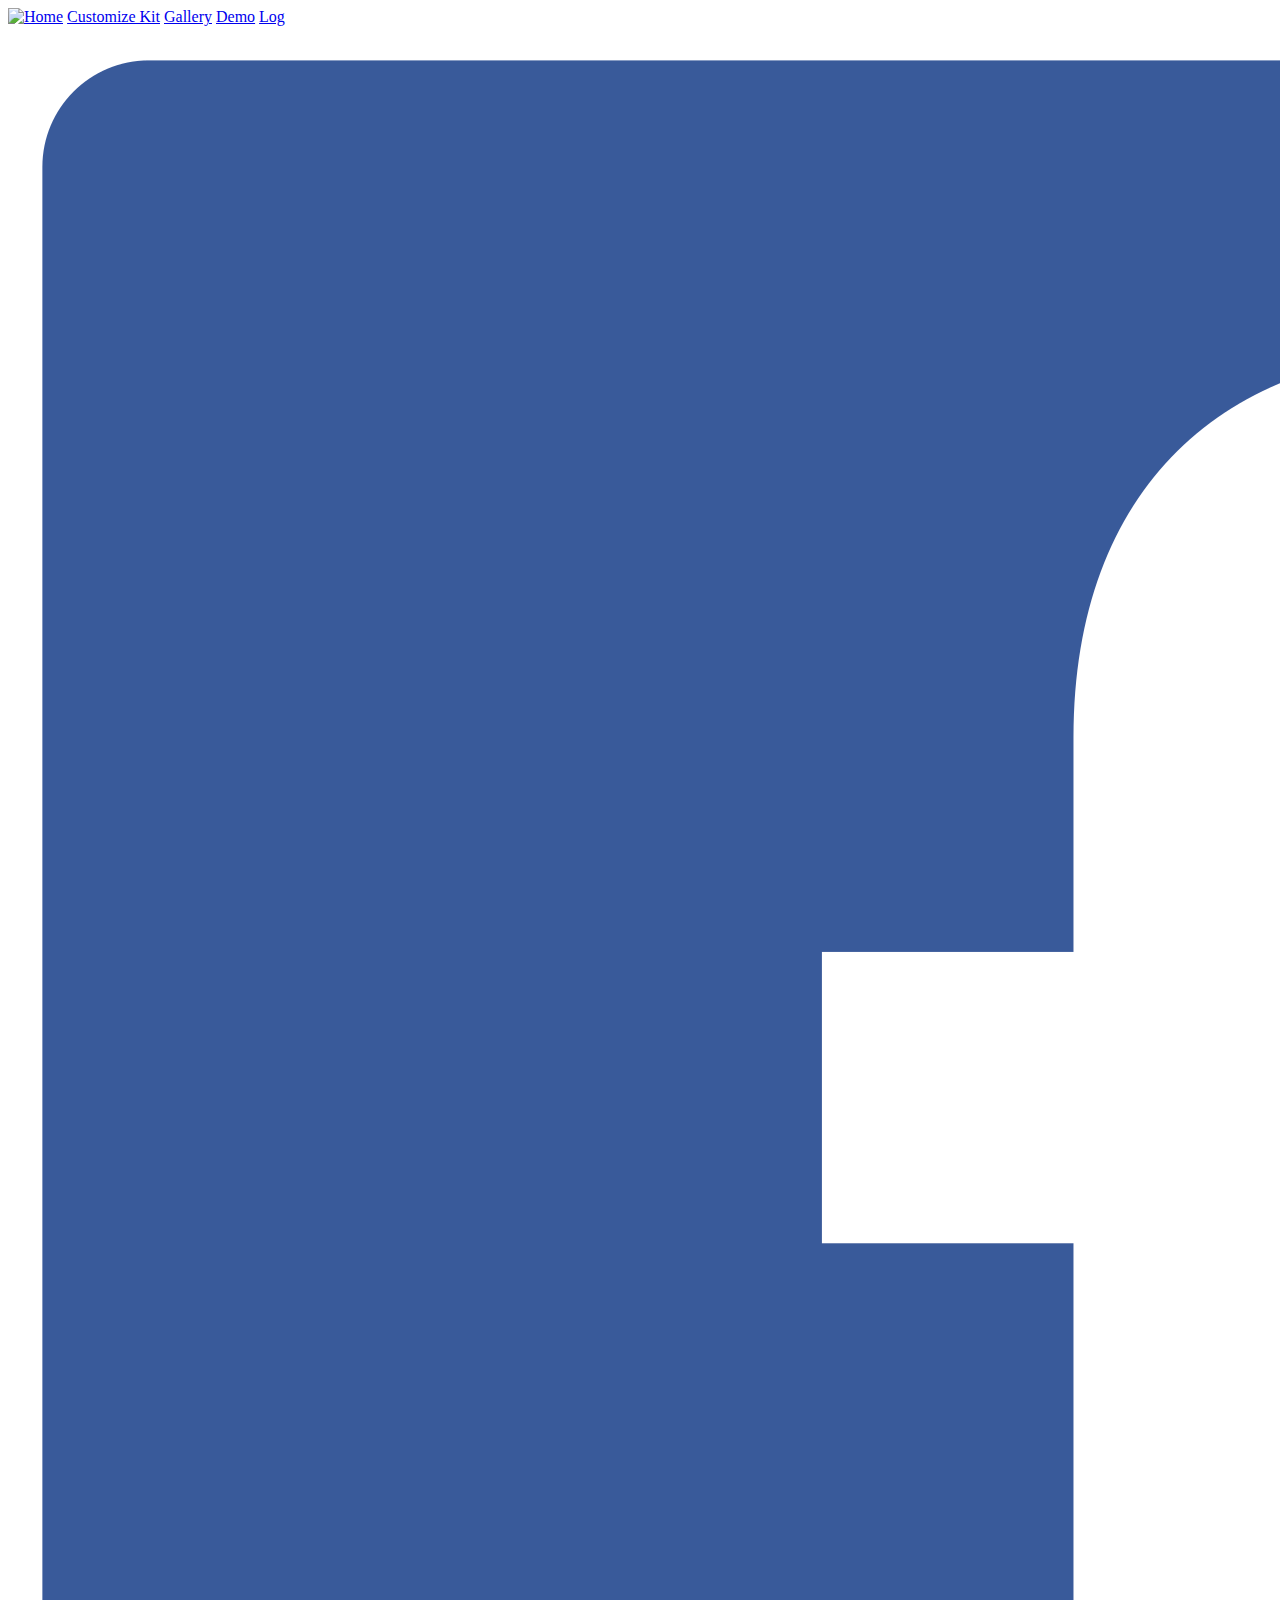
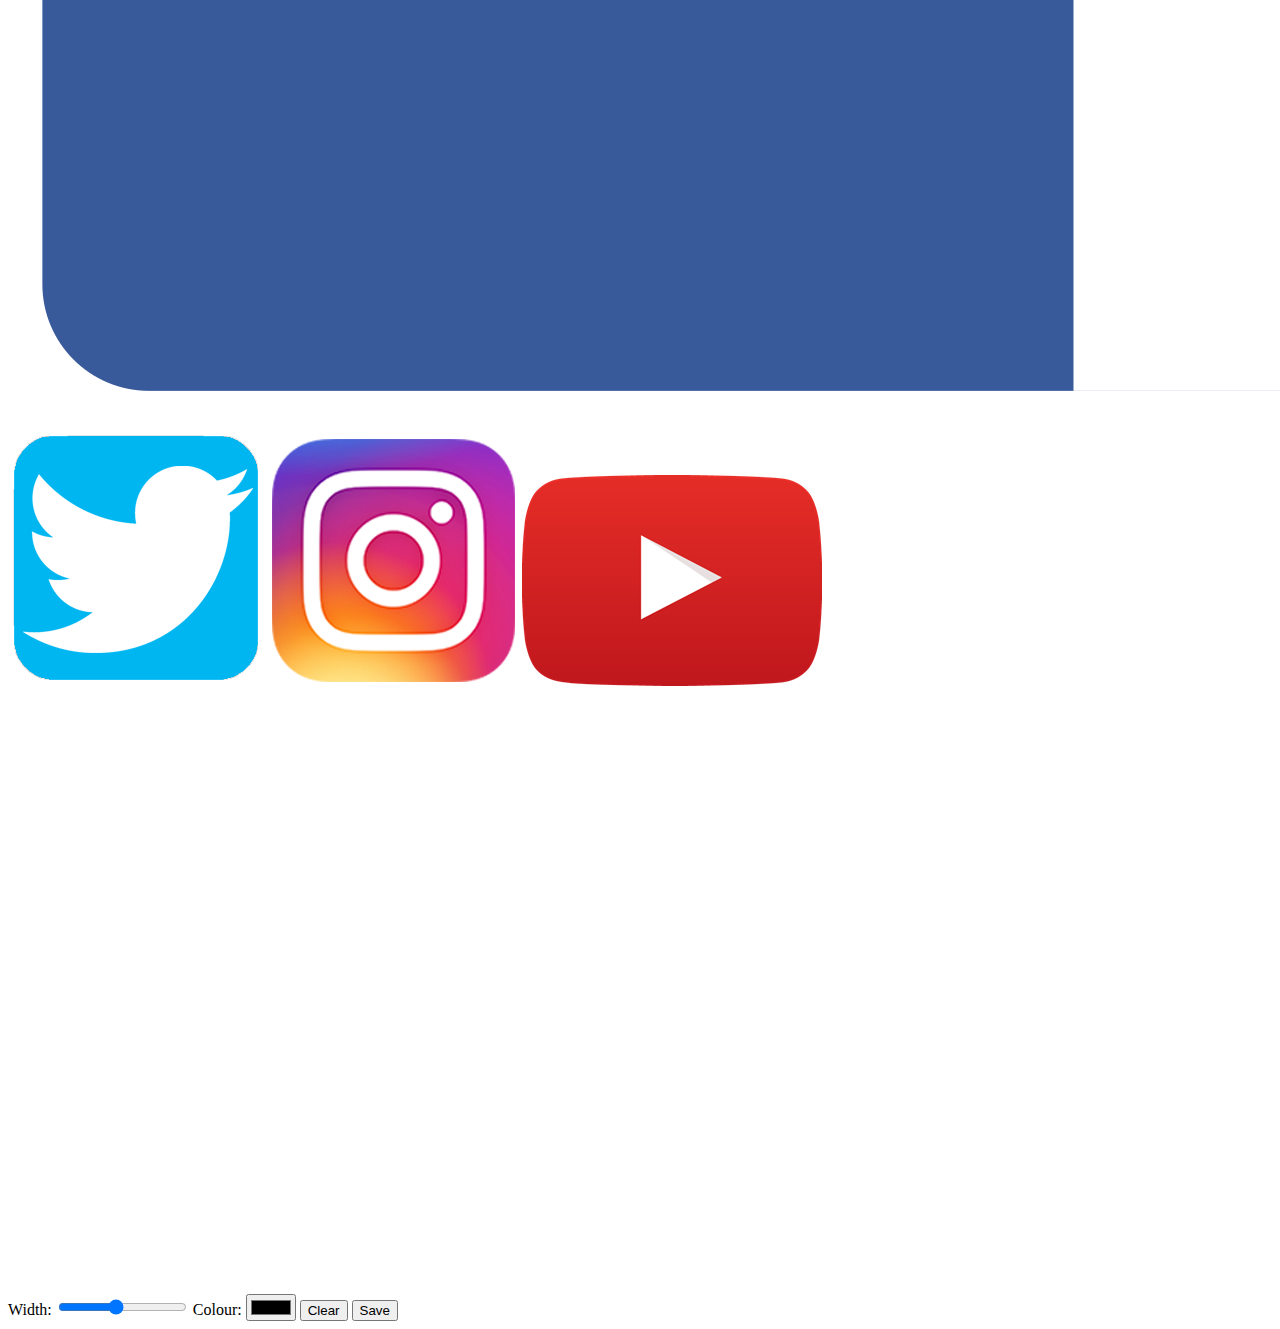
==== customize.html @ 4f378c8a "first upload" ====
<!DOCTYPE html>
<html>
<head>
    <script src="https://ajax.googleapis.com/ajax/libs/jquery/3.2.1/jquery.min.js"></script>
    <script src="JS/draw.js"></script>
	<link rel="stylesheet" type="text/css" href="CSS/custom.css">
	
	<meta charset="UTF-8">
</head>
	
<nav>
<div class="navbar">
 <a href="index.html" class="left"><img src="assets/Home2.jpg" class="logo" alt="Home" ></a>
 <a href="customize.html" class="left">Customize Kit</a>
 <a href="gallery.html" class="left">Gallery</a>
 <a href="demo.html" class="left">Demo</a>
 <a href="log.html" class="left">Log</a>
 <a href="https://www.facebook.com/giantsrl/" class="right"><img src="assets/fb.jpg" class="logo" alt="FB"></a>
 <a href="https://twitter.com/Giantsrl?ref_src=twsrc%5Egoogle%7Ctwcamp%5Eserp%7Ctwgr%5Eauthor" class="right"><img src="assets/twitter.jpg" class="logo" alt="Twitter"></a>
 <a href="https://www.instagram.com/giantsrl_official/?hl=en" class="right"><img src="assets/insta.jpg" class="logo" alt="Instagram"></a>
 <a href="https://www.youtube.com/user/giantsrl1" class="right"><img src="assets/yt.jpg" class="logo" alt="YouTube"></a>
</div>
</nav>
	 
<body>
        
        <div id="paint">
        <canvas id="myCanvas" height="600" width="700"></canvas>
        <div class="nav2">
		Width: <input type="range" id="strokeWidth" min="1" max="10" value="5" class="slide" >
		Colour:	<input class="btn" type="color" id="strokeColour">
		<button class="btn" id="clear"> Clear </button>
		<button class="btn" id="save"> Save </button>
   	 	</div>
		</div>
				
</body>
</html>
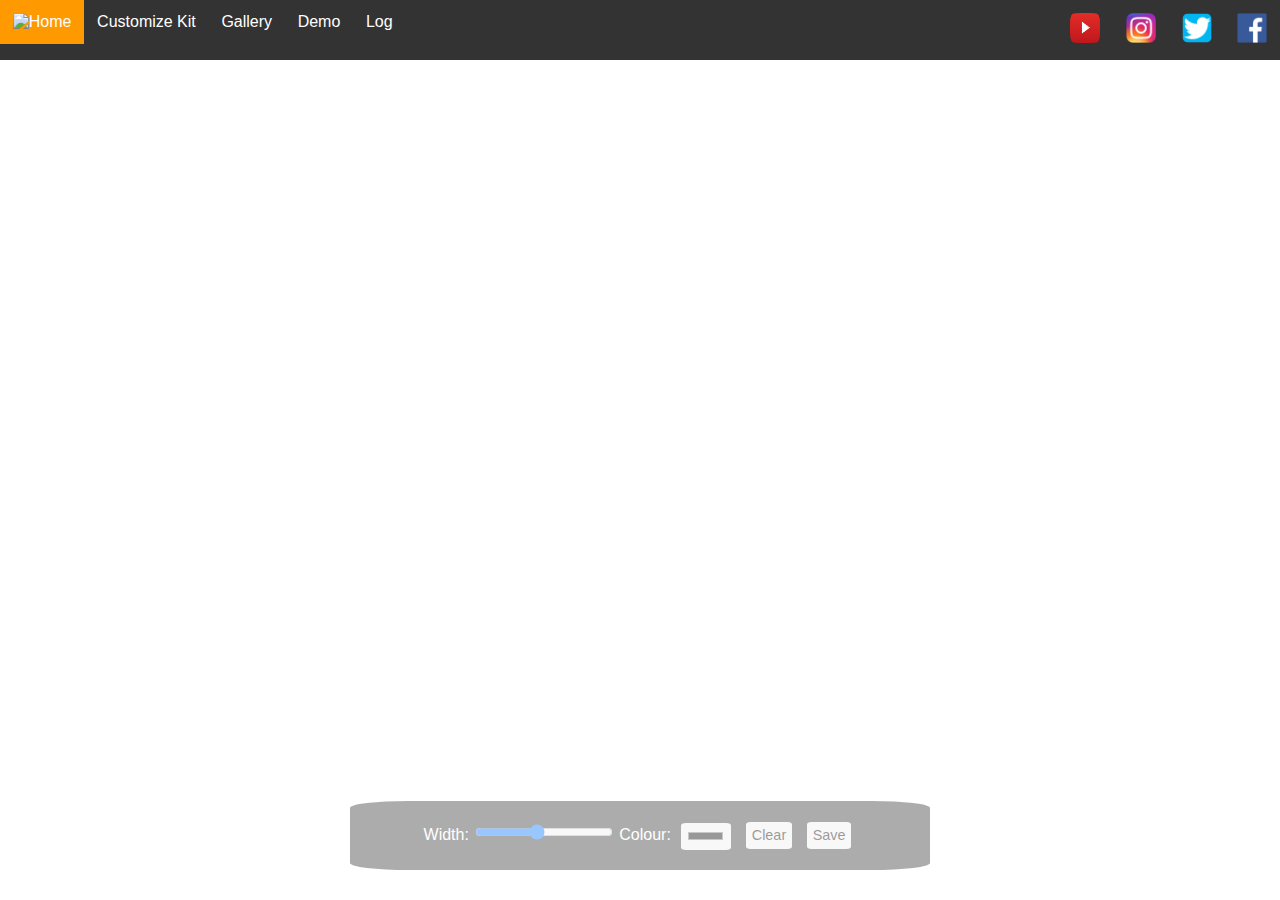
==== commit 35ea991d: "corrections" ====
--- a/customize.html
+++ b/customize.html
@@ -2,8 +2,8 @@
 <html>
 <head>
     <script src="https://ajax.googleapis.com/ajax/libs/jquery/3.2.1/jquery.min.js"></script>
-    <script src="JS/draw.js"></script>
-	<link rel="stylesheet" type="text/css" href="CSS/custom.css">
+    <script src="js/draw.js"></script>
+	<link rel="stylesheet" type="text/css" href="css/custom.css">
 	
 	<meta charset="UTF-8">
 </head>
--- a/css/custom.css
+++ b/css/custom.css
@@ -0,0 +1,110 @@
+
+.logo{
+	height:30px;
+	width:30px;
+	padding:0;
+	margin:0;
+}
+
+.navbar {
+	width:100%;
+    overflow: hidden;
+    background-color: #333;
+    font-family: Helvetica, Sans-Serif;
+	text-align:center;
+	
+}
+
+.navbar a {
+
+    font-size: 1em;
+    color: white;
+    text-align: center;
+    padding: 1%;
+    text-decoration: none;
+	
+}
+.navbar a:hover{
+	background-color:#ff9900;
+}
+.left{float:left;}
+.right{float:right;}
+
+body {
+	background-color:white;
+	font-family: Helvetica, Sans-Serif;
+	margin: 0px;
+    padding: 0px;
+      }
+
+.homepage{
+	width:100%;
+	height:100%;
+	display:block;
+    margin:auto;
+	position:relative;
+	overflow:hidden;
+}
+
+
+h1 {
+	text-align:center;
+
+	border:black;
+	color:white;
+}
+
+section{
+	background-color:#333;
+}
+canvas{
+	margin:auto;
+	display:block;
+	}
+.nav2{
+		display:block;
+		position:absolute;
+		bottom:0;
+		left:50%;
+		transform:translateX(-50%);
+		width:550px;
+		text-align:center;
+		margin:auto;
+		margin-bottom:30px;
+		background-color: #333;
+        padding: 15px;
+        border-radius: 10%;
+	    color:white;
+		opacity:0.4;
+	}
+	
+.nav2:hover{
+	opacity:1;
+	
+	
+}
+.btn{
+	border:none;
+	border-radius:10%;
+	padding:1%;
+	margin:1%;
+	cursor:pointer;
+	font-size:0.9em;
+}
+
+.slide{
+    width: 25%;
+}
+
+#paint
+{
+	 background-image: url("../Assets/kit.jpg");
+	   background-size:65% 600px;
+	background-repeat: no-repeat;
+	background-position:center;
+	
+	
+}
+
+
+
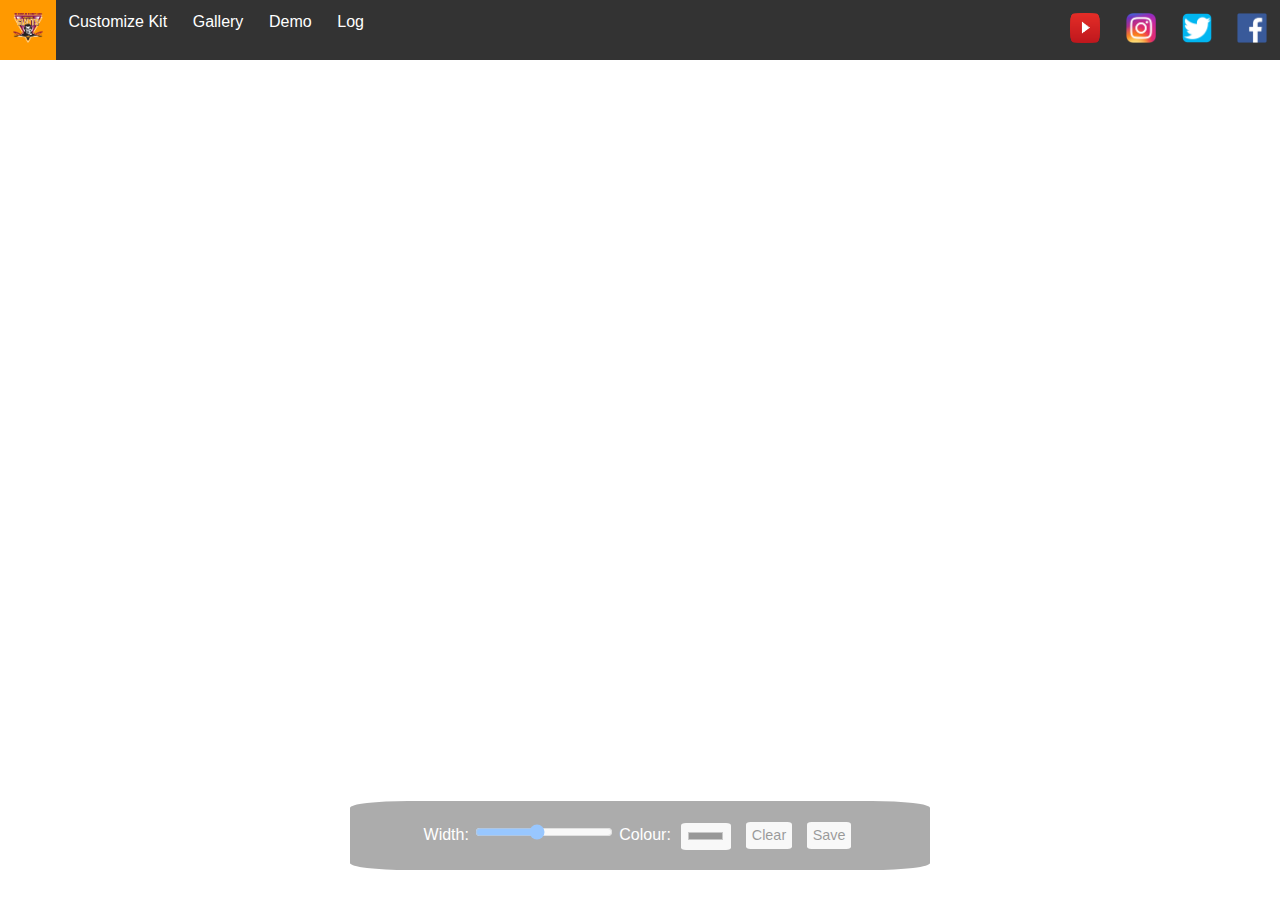
==== commit a266807d: "more corrections" ====
--- a/customize.html
+++ b/customize.html
@@ -10,7 +10,7 @@
 	
 <nav>
 <div class="navbar">
- <a href="index.html" class="left"><img src="assets/Home2.jpg" class="logo" alt="Home" ></a>
+ <a href="index.html" class="left"><img src="assets/home2.jpg" class="logo" alt="Home" ></a>
  <a href="customize.html" class="left">Customize Kit</a>
  <a href="gallery.html" class="left">Gallery</a>
  <a href="demo.html" class="left">Demo</a>
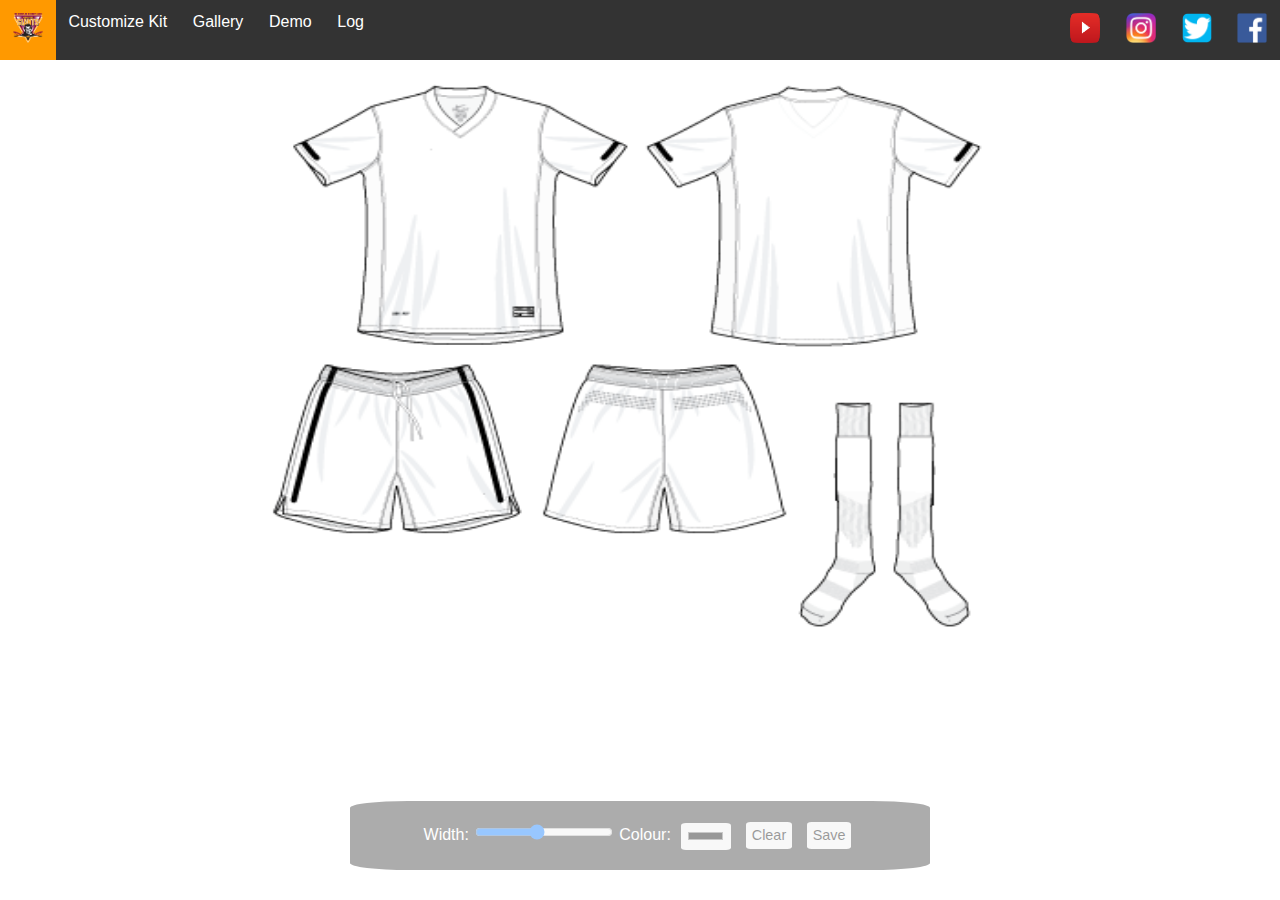
==== commit 670d8371: "Final changes" ====
--- a/customize.html
+++ b/customize.html
@@ -7,7 +7,7 @@
 	
 	<meta charset="UTF-8">
 </head>
-	
+<body>
 <nav>
 <div class="navbar">
  <a href="index.html" class="left"><img src="assets/home2.jpg" class="logo" alt="Home" ></a>
@@ -22,7 +22,6 @@
 </div>
 </nav>
 	 
-<body>
         
         <div id="paint">
         <canvas id="myCanvas" height="600" width="700"></canvas>
--- a/css/custom.css
+++ b/css/custom.css
@@ -98,7 +98,7 @@
 
 #paint
 {
-	 background-image: url("../Assets/kit.jpg");
+	 background-image: url("../assets/kit.jpg");
 	   background-size:65% 600px;
 	background-repeat: no-repeat;
 	background-position:center;
